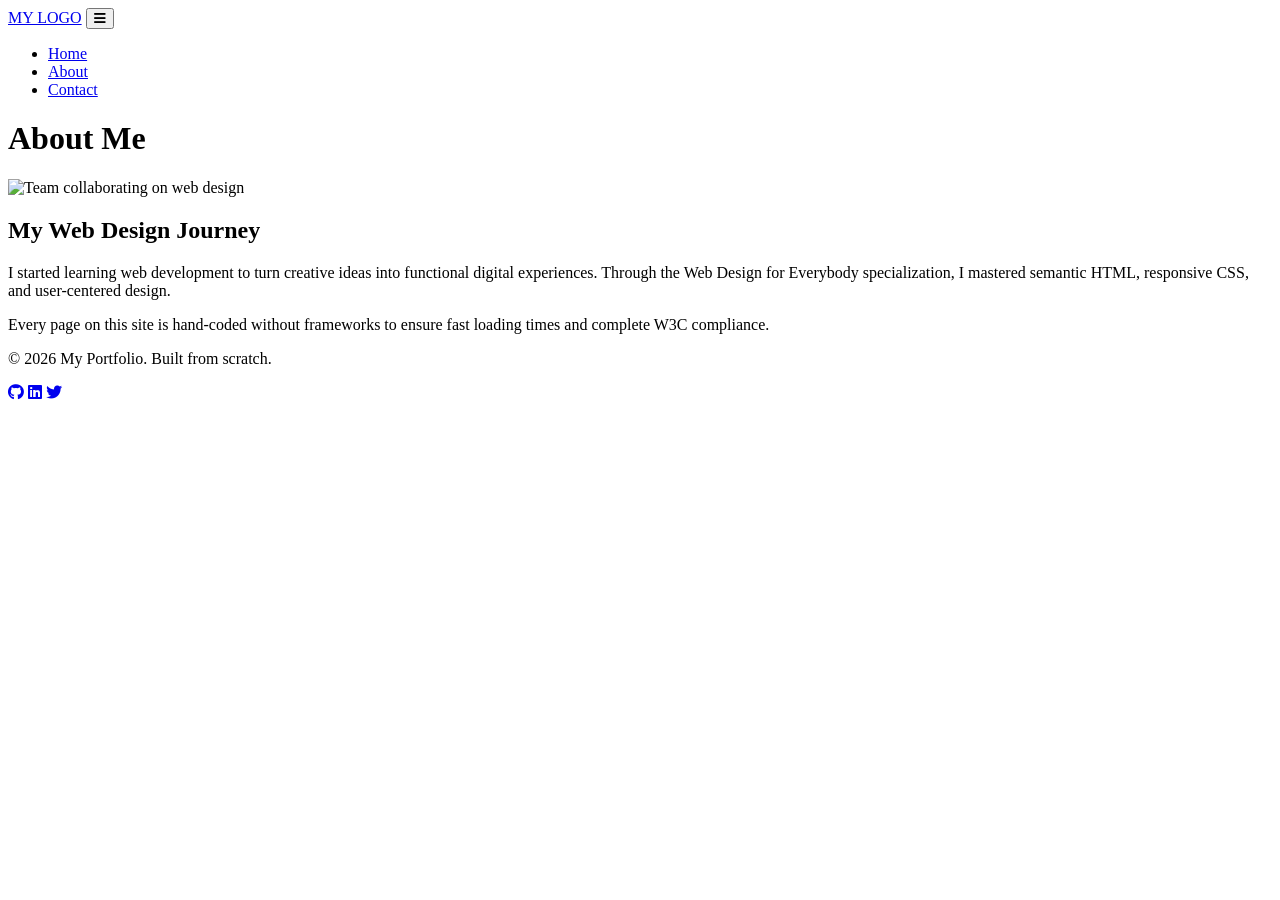
==== about.html @ c431e62d "Add About page HTML structure This file contains the HTML structure for the About page of the portfo" ====
<!DOCTYPE html>
<html lang="en">
<head>
  <meta charset="UTF-8">
  <meta name="viewport" content="width=device-width, initial-scale=1.0">
  <title>My Portfolio | About</title>
  <link href="https://fonts.googleapis.com/css2?family=Poppins:wght@400;600;700&display=swap" rel="stylesheet">
  <link rel="stylesheet" href="https://cdnjs.cloudflare.com/ajax/libs/font-awesome/6.5.1/css/all.min.css">
  <link rel="stylesheet" href="style.css">
</head>
<body>
  <header>
    <div class="container nav-container">
      <a href="index.html" class="logo">MY LOGO</a>
      <button class="menu-toggle" id="menu-toggle" aria-label="Toggle navigation">
        <i class="fas fa-bars"></i>
      </button>
      <nav id="nav-menu">
        <ul>
          <li><a href="index.html">Home</a></li>
          <li><a href="about.html" class="active">About</a></li>
          <li><a href="contact.html">Contact</a></li>
        </ul>
      </nav>
    </div>
  </header>

  <main class="container page-content">
    <h1>About Me</h1>
    <div class="hero">
      <div class="hero-image">
        <img src="https://images.unsplash.com/photo-1522071820081-009f0129c71c?auto=format&fit=crop&w=600&q=80" alt="Team collaborating on web design">
      </div>
      <div class="hero-text">
        <h2>My Web Design Journey</h2>
        <p>I started learning web development to turn creative ideas into functional digital experiences. Through the Web Design for Everybody specialization, I mastered semantic HTML, responsive CSS, and user-centered design.</p>
        <p>Every page on this site is hand-coded without frameworks to ensure fast loading times and complete W3C compliance.</p>
      </div>
    </div>
  </main>

  <footer>
    <div class="container footer-content">
      <p>&copy; 2026 My Portfolio. Built from scratch.</p>
      <div class="social-links">
        <a href="#" aria-label="GitHub"><i class="fab fa-github"></i></a>
        <a href="#" aria-label="LinkedIn"><i class="fab fa-linkedin"></i></a>
        <a href="#" aria-label="Twitter"><i class="fab fa-twitter"></i></a>
      </div>
    </div>
  </footer>

  <script src="script.js"></script>
</body>
</html>
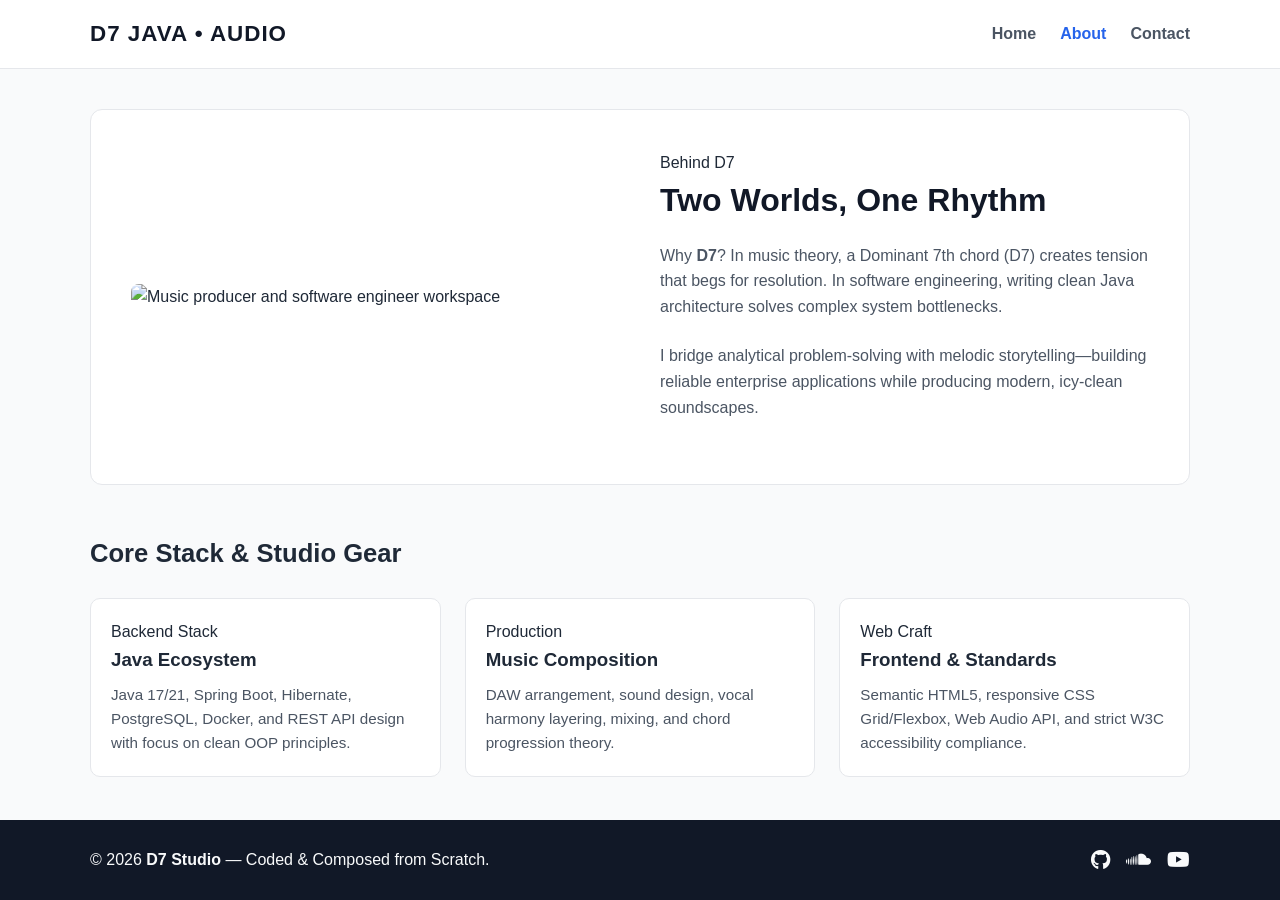
==== commit d6fc6157: "Update about.html" ====
--- a/about.html
+++ b/about.html
@@ -3,15 +3,18 @@
 <head>
   <meta charset="UTF-8">
   <meta name="viewport" content="width=device-width, initial-scale=1.0">
-  <title>My Portfolio | About</title>
-  <link href="https://fonts.googleapis.com/css2?family=Poppins:wght@400;600;700&display=swap" rel="stylesheet">
+  <title>D7 | About</title>
+  <link href="https://fonts.googleapis.com/css2?family=JetBrains+Mono:wght@400;600&family=Plus+Jakarta+Sans:wght@400;600;700;800&display=swap" rel="stylesheet">
   <link rel="stylesheet" href="https://cdnjs.cloudflare.com/ajax/libs/font-awesome/6.5.1/css/all.min.css">
   <link rel="stylesheet" href="style.css">
 </head>
 <body>
   <header>
     <div class="container nav-container">
-      <a href="index.html" class="logo">MY LOGO</a>
+      <a href="index.html" class="logo">
+        <span class="logo-mark">D7</span>
+        <span class="logo-tag">JAVA &bull; AUDIO</span>
+      </a>
       <button class="menu-toggle" id="menu-toggle" aria-label="Toggle navigation">
         <i class="fas fa-bars"></i>
       </button>
@@ -25,27 +28,50 @@
     </div>
   </header>
 
-  <main class="container page-content">
-    <h1>About Me</h1>
-    <div class="hero">
+  <main class="container">
+    <section class="hero">
       <div class="hero-image">
-        <img src="https://images.unsplash.com/photo-1522071820081-009f0129c71c?auto=format&fit=crop&w=600&q=80" alt="Team collaborating on web design">
+        <img src="https://images.unsplash.com/photo-1516280440614-37939bbacd81?auto=format&fit=crop&w=700&q=80" alt="Music producer and software engineer workspace">
       </div>
       <div class="hero-text">
-        <h2>My Web Design Journey</h2>
-        <p>I started learning web development to turn creative ideas into functional digital experiences. Through the Web Design for Everybody specialization, I mastered semantic HTML, responsive CSS, and user-centered design.</p>
-        <p>Every page on this site is hand-coded without frameworks to ensure fast loading times and complete W3C compliance.</p>
+        <span class="pill-tag">Behind D7</span>
+        <h1>Two Worlds, One Rhythm</h1>
+        <p>Why <strong>D7</strong>? In music theory, a Dominant 7th chord (D7) creates tension that begs for resolution. In software engineering, writing clean Java architecture solves complex system bottlenecks.</p>
+        <p>I bridge analytical problem-solving with melodic storytelling—building reliable enterprise applications while producing modern, icy-clean soundscapes.</p>
       </div>
-    </div>
+    </section>
+
+    <section class="projects">
+      <div class="section-header">
+        <h2>Core Stack &amp; Studio Gear</h2>
+      </div>
+      <div class="grid-3">
+        <article class="card">
+          <span class="card-tag tag-java">Backend Stack</span>
+          <h3>Java Ecosystem</h3>
+          <p>Java 17/21, Spring Boot, Hibernate, PostgreSQL, Docker, and REST API design with focus on clean OOP principles.</p>
+        </article>
+        <article class="card">
+          <span class="card-tag tag-music">Production</span>
+          <h3>Music Composition</h3>
+          <p>DAW arrangement, sound design, vocal harmony layering, mixing, and chord progression theory.</p>
+        </article>
+        <article class="card">
+          <span class="card-tag tag-java">Web Craft</span>
+          <h3>Frontend &amp; Standards</h3>
+          <p>Semantic HTML5, responsive CSS Grid/Flexbox, Web Audio API, and strict W3C accessibility compliance.</p>
+        </article>
+      </div>
+    </section>
   </main>
 
   <footer>
     <div class="container footer-content">
-      <p>&copy; 2026 My Portfolio. Built from scratch.</p>
+      <p>&copy; 2026 <strong>D7 Studio</strong> &mdash; Coded &amp; Composed from Scratch.</p>
       <div class="social-links">
         <a href="#" aria-label="GitHub"><i class="fab fa-github"></i></a>
-        <a href="#" aria-label="LinkedIn"><i class="fab fa-linkedin"></i></a>
-        <a href="#" aria-label="Twitter"><i class="fab fa-twitter"></i></a>
+        <a href="#" aria-label="SoundCloud"><i class="fab fa-soundcloud"></i></a>
+        <a href="#" aria-label="YouTube"><i class="fab fa-youtube"></i></a>
       </div>
     </div>
   </footer>
--- a/style.css
+++ b/style.css
@@ -0,0 +1,278 @@
+
+* {
+  box-sizing: border-box;
+  margin: 0;
+  padding: 0;
+}
+
+body {
+  font-family: 'Poppins', sans-serif;
+  line-height: 1.6;
+  color: #1f2937;
+  background-color: #f9fafb;
+  display: flex;
+  flex-direction: column;
+  min-height: 100vh;
+}
+
+.container {
+  width: 90%;
+  max-width: 1100px;
+  margin: 0 auto;
+}
+
+
+header {
+  background-color: #ffffff;
+  border-bottom: 1px solid #e5e7eb;
+  padding: 1rem 0;
+  position: sticky;
+  top: 0;
+  z-index: 100;
+}
+
+.nav-container {
+  display: flex;
+  justify-content: space-between;
+  align-items: center;
+  flex-wrap: wrap;
+}
+
+.logo {
+  font-size: 1.4rem;
+  font-weight: 700;
+  color: #111827;
+  text-decoration: none;
+  letter-spacing: 1px;
+}
+
+nav ul {
+  list-style: none;
+  display: flex;
+  gap: 1.5rem;
+}
+
+nav a {
+  text-decoration: none;
+  color: #4b5563;
+  font-weight: 600;
+  transition: color 0.3s ease;
+}
+
+nav a:hover,
+nav a.active {
+  color: #2563eb;
+}
+
+.menu-toggle {
+  display: none;
+  background: none;
+  border: none;
+  font-size: 1.5rem;
+  color: #111827;
+  cursor: pointer;
+}
+
+main {
+  flex: 1;
+  padding: 2.5rem 0;
+}
+
+.hero {
+  display: flex;
+  align-items: center;
+  gap: 2.5rem;
+  background: #ffffff;
+  padding: 2.5rem;
+  border-radius: 12px;
+  border: 1px solid #e5e7eb;
+  margin-bottom: 3rem;
+}
+
+.hero-text {
+  flex: 1;
+}
+
+.hero-text h1,
+.hero-text h2 {
+  font-size: 2rem;
+  margin-bottom: 1rem;
+  color: #111827;
+}
+
+.hero-text p {
+  margin-bottom: 1.5rem;
+  color: #4b5563;
+}
+
+.hero-image {
+  flex: 1;
+}
+
+.hero-image img {
+  width: 100%;
+  height: auto;
+  border-radius: 8px;
+  display: block;
+}
+
+.btn {
+  display: inline-block;
+  background-color: #2563eb;
+  color: #ffffff;
+  padding: 0.75rem 1.5rem;
+  border-radius: 6px;
+  text-decoration: none;
+  font-weight: 600;
+  border: none;
+  cursor: pointer;
+  transition: background-color 0.3s ease, transform 0.2s ease;
+}
+
+.btn:hover {
+  background-color: #1d4ed8;
+  transform: translateY(-2px);
+}
+
+
+.projects h2 {
+  margin-bottom: 1.5rem;
+  font-size: 1.6rem;
+}
+
+.grid-3 {
+  display: grid;
+  grid-template-columns: repeat(3, 1fr);
+  gap: 1.5rem;
+}
+
+.card {
+  background: #ffffff;
+  border: 1px solid #e5e7eb;
+  border-radius: 10px;
+  padding: 1.25rem;
+  transition: transform 0.3s ease, box-shadow 0.3s ease;
+}
+
+.card:hover {
+  transform: translateY(-5px);
+  box-shadow: 0 10px 20px rgba(0, 0, 0, 0.08);
+}
+
+.card img {
+  width: 100%;
+  height: 180px;
+  object-fit: cover;
+  border-radius: 6px;
+  margin-bottom: 1rem;
+}
+
+.card h3 {
+  margin-bottom: 0.5rem;
+}
+
+.card p {
+  color: #4b5563;
+  font-size: 0.95rem;
+}
+
+.page-content h1 {
+  margin-bottom: 1rem;
+}
+
+.contact-form {
+  background: #ffffff;
+  padding: 2rem;
+  border-radius: 10px;
+  border: 1px solid #e5e7eb;
+  max-width: 600px;
+  margin-top: 1.5rem;
+  display: flex;
+  flex-direction: column;
+  gap: 0.8rem;
+}
+
+.contact-form label {
+  font-weight: 600;
+}
+
+.contact-form input,
+.contact-form textarea {
+  padding: 0.75rem;
+  border: 1px solid #d1d5db;
+  border-radius: 6px;
+  font-family: inherit;
+  font-size: 1rem;
+}
+
+.status-msg {
+  color: #059669;
+  font-weight: 600;
+  margin-top: 0.5rem;
+}
+
+footer {
+  background-color: #111827;
+  color: #f9fafb;
+  padding: 1.5rem 0;
+  margin-top: auto;
+}
+
+.footer-content {
+  display: flex;
+  justify-content: space-between;
+  align-items: center;
+}
+
+.social-links {
+  display: flex;
+  gap: 1rem;
+}
+
+.social-links a {
+  color: #f9fafb;
+  font-size: 1.25rem;
+  transition: color 0.3s ease;
+}
+
+.social-links a:hover {
+  color: #60a5fa;
+}
+
+@media (max-width: 768px) {
+  .menu-toggle {
+    display: block;
+  }
+
+  nav {
+    display: none;
+    width: 100%;
+    margin-top: 1rem;
+  }
+
+  nav.show {
+    display: block;
+  }
+
+  nav ul {
+    flex-direction: column;
+    gap: 0.75rem;
+    padding-top: 0.5rem;
+    border-top: 1px solid #e5e7eb;
+  }
+
+  .hero {
+    flex-direction: column-reverse;
+    padding: 1.5rem;
+  }
+
+  .grid-3 {
+    grid-template-columns: 1fr;
+  }
+
+  .footer-content {
+    flex-direction: column;
+    gap: 1rem;
+    text-align: center;
+  }
+}
